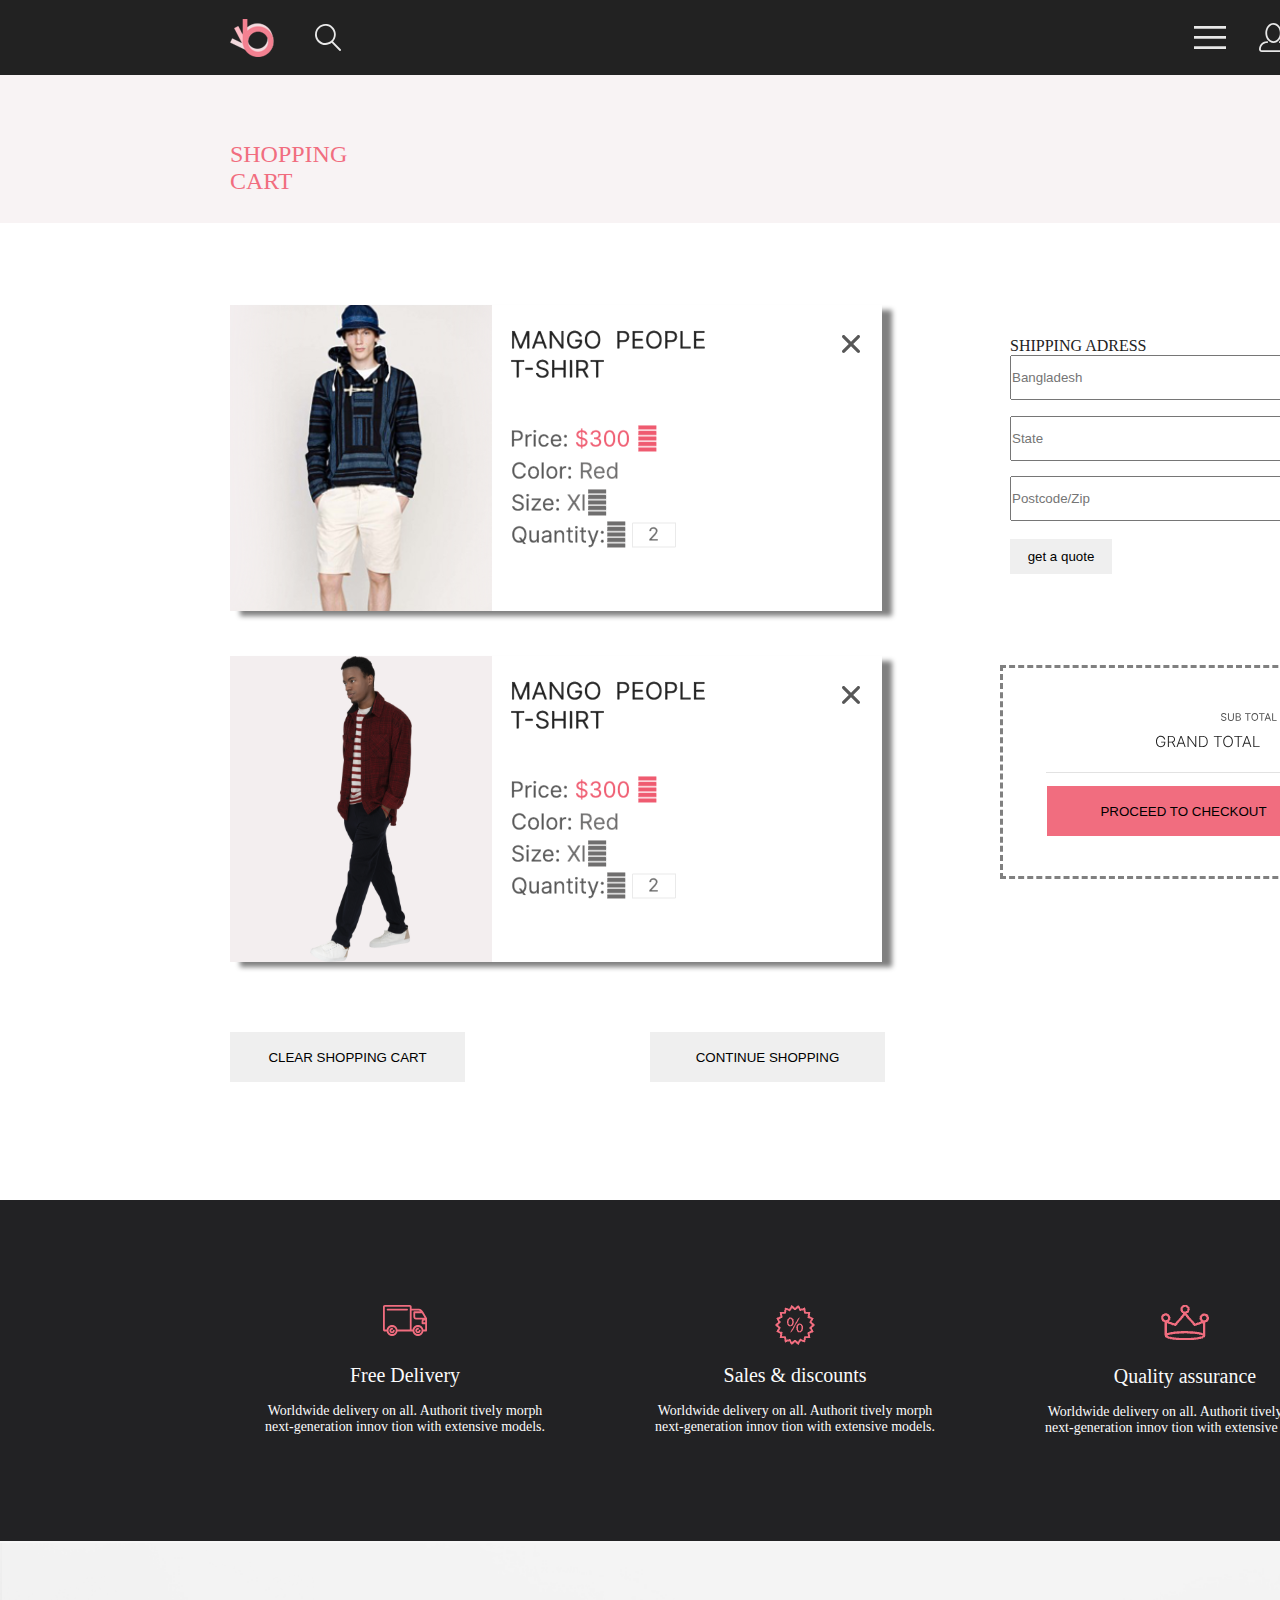
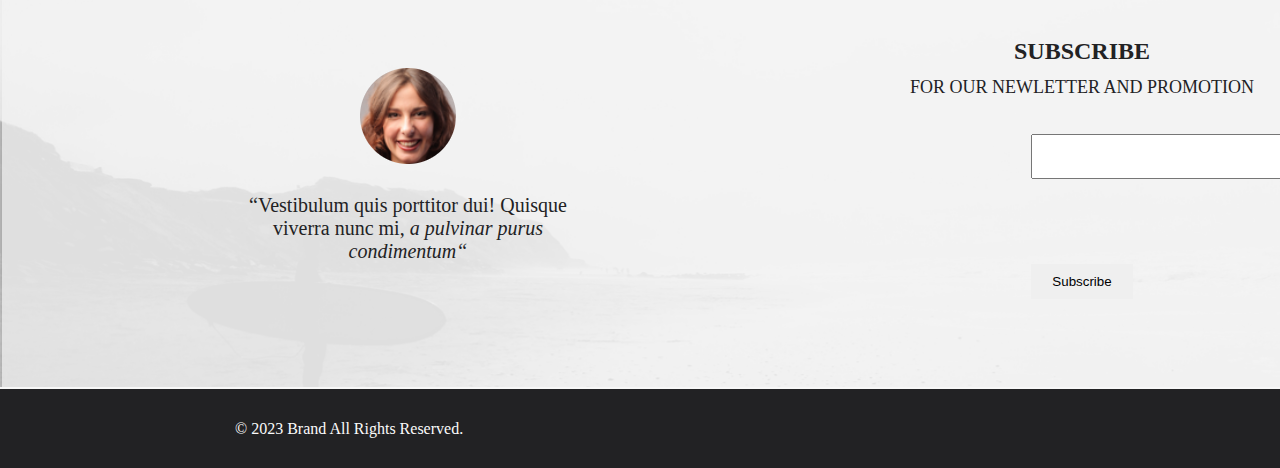
==== cart/cart.html @ 2bf2552e "Добавил папку cart" ====
<!DOCTYPE html>
<html lang="en">
<head>
    <meta charset="UTF-8">
    <meta name="viewport" content="width=device-width, initial-scale=1.0">
    <link rel="stylesheet" href="/style.css">
    <link rel="stylesheet" href="cartStyle.css">
    <title>Cart</title>
</head>
<body>
    <div class="center">
        <header class="header">
            <div class="header__left">
                <img src="/img/Group 2.png" alt="header__logo" class="header__logo" />
                <img src="/img/Forma 1 (2).svg" alt="header__search" class="header__search" />
            </div>
            <div class="header__right">
                <img src="/img/Forma 1.svg" alt="header__menu" class="header__menu" />
                <img src="/img/Forma 1 (1).svg" alt="" class="header__profile" />
                <img src="/img/Forma 1 (4).svg" alt="" class="header__basket" />
            </div>
        </header>
        <div>
            <div class="breadcrumb">
                <div class="breadcrumb__left">
                    <h4 class="breadcrumb__title">SHOPPING</h4>
                    <h4 class="breadcrumb__title">CART</h4>
                </div>
                
            </div>
        </div>
</div>
    <!-- <div class="cart__block"> -->
        <div class="cart__block__top">
            <div class="cart__block__top__left"> <img src="/img/t-short.svg" alt=""></div>
            <div class="cart__block__top__info">
                <!-- <img src="/img/MANGO PEOPLE T-SHIRT.svg" alt="">
                <img src="/img/Price_ $300.svg" alt="">
                <img src="/img/Size_ Xl.svg" alt="">
                <img src="/img/Color_ Red.svg" alt="">
                <img src="/img/Quantity_.svg" alt=""> -->
                <img src="/img/Group 36.png" alt="">
                <img class="cart__block__top__close" src="/img/Vector.svg" alt="">
            </div>

        </div>
            <div class="cart__block__bot">
                <div class="cart__block__bot__left"><img src="/img/blackman.svg" alt="">
                </div>
                <div class="cart__block__bot__info">
                    <!-- <img src="/img/MANGO PEOPLE T-SHIRT.svg" alt="">
                    <img src="/img/Price_ $300.svg" alt="">
                    <img src="/img/Size_ Xl.svg" alt="">
                    <img src="/img/Color_ Red.svg" alt="">
                    <img src="/img/Quantity_.svg" alt=""> -->
                    <img src="/img/Group 36.png" alt="">
                    <img class="cart__block__bot__close" src="/img/Vector.svg" alt="">
                </div>
            </div>
    <!-- </div> -->
<img src="" alt="">
    <form class="form">
        <h6>SHIPPING ADRESS</h6>
        <label class="form__label" for="country" ><input class="country" placeholder="Bangladesh" ></label>
        <br>
        <label class="form__label"for="State"><input class="State" placeholder="State" ></label>
        <br>
        <label for="Postcode"><input class="Postcode" placeholder="Postcode/Zip" ></label>
        <br>
        
        <label for="button"></label>
        <button id="button" type="button">get a quote</button>
    </form>
          
      
      <div class="total">
        <img class="total__sub" src="/img/SUB TOTAL $900.svg" alt="">
        <img class="total__shape" src="/img/Shape 8.svg" alt="">
        <img class="total__grand" src="/img/GRAND TOTAL $900.svg" alt="">
        <label for="button"></label>
        <button id="button" type="button">PROCEED TO CHECKOUT</button>
      </div>
      <label class="clear" for="button"> <button id="button" type="button">CLEAR SHOPPING CART</button></label>
       

        <label class="continue" for="button"><button id="button" type="button">CONTINUE SHOPPING</button>
        </label>
        
    <footer class="footer">
        <div class="footer__top">
            <div class="footer__top__left">
                <img class="footer__top__img__1" src="/img/Forma 1 (3).svg" alt="" />
                <h3 class="footer__top__text__big">Free Delivery</h3>
                <p class="footer__top__text">
                    Worldwide delivery on all. Authorit tively morph next-generation
                    innov tion with extensive models.
                </p>
            </div>
            <div class="footer__top__mid">
                <img class="footer__top__img__2" src="/img/Forma 1 (1).png" alt="" />
                <h3 class="footer__top__text__big">Sales & discounts</h3>
                <p class="footer__top__text">
                    Worldwide delivery on all. Authorit tively morph next-generation
                    innov tion with extensive models.
                </p>
            </div>
            <div class="footer__top__right">
                <img class="footer__top__img__3" src="/img/Forma 1.png" alt="" />
                <h3 class="footer__top__text__big">Quality assurance</h3>
                <p class="footer__top__text">
                    Worldwide delivery on all. Authorit tively morph next-generation
                    innov tion with extensive models.
                </p>
            </div>
        </div>

        <div class="footer__mid">
            <img class="footer__mid__background__img" src="/img/photo subscribe.jpeg" alt="" />
            <div class="footer__mid__left">
                <img class="footer__mid__left__img" src="/img/Intersect.png" alt="" />
                <p class="footer__mid__left__text">
                    “Vestibulum quis porttitor dui! Quisque viverra nunc mi,
                    <span class="footer__mid__left__text__italic">a pulvinar purus condimentum“</span>
                </p>
            </div>
            <div class="footer__mid__right">
                <h3 class="footer__mid__right__header">SUBSCRIBE</h3>
                <p class="footer__mid__right__text">FOR OUR NEWLETTER AND PROMOTION</p>
                <form action="#">
                    <input required type="email" />
                    <button type="submit">Subscribe</button>
                </form>
            </div>
        </div>

        <div class="footer__bott">
            <div class="footer__bott__left">
                <p>© 2023  Brand  All Rights Reserved.</p>
            </div>
            <div class="footer__bott__right">
                <img src="/img/footer__bott__right__3.svg" alt="pinterest" />
                <img src="/img/2 (1).png" alt="X" />
            </div>
        </div>
    </footer>
    
    
</body>
</html>
---- style.css ----
* {
  margin: 0;
  padding: 0;
  box-sizing: border-box;
}

body {
  font-family: "Open Sans", sans-serif;
  width: 1600px;
}

summary::-webkit-details-marker {
  display: none;
}

a {
  text-decoration: none;
}

.self-center {
  max-width: 1140px;
  margin: 0 14%;
}

.center {
  margin: 0 auto;
  max-width: 1600px;
}

.header {
  display: flex;
  justify-content: space-between;
  align-items: center;
  max-width: 100%;
  width: 1590px;
  height: 75px;
  background-color: #222;
}
.header__left {
  display: flex;
  margin-left: 14.44%;
  margin-right: 53.7%;
  gap: 41px;
  align-items: center;
}
.header__right {
  display: flex;
  margin-right: 15%;
  gap: 33px;
}

.breadcrumb {
  display: flex;
  flex-direction: column;
  justify-content: center;
  height: 148px;
  background-color: #f8f3f4;
}
.breadcrumb__content {
  display: flex;
  justify-content: space-between;
  align-items: center;
}
.breadcrumb__title {
  color: #f16d7f;
  font-family: Lato;
  font-size: 24px;
  font-style: normal;
  font-weight: 400;
  line-height: normal;
  left: 230px;
  right: 1161px;
}
.breadcrumb__right {
  display: flex;
  flex-direction: row;
  gap: 8px;
  /* HOME / MEN / NEW ARRIVALS */
  position: absolute;
  width: 209px;
  height: 17px;
  left: 1161px;
  right: 230px;
  
}

/* .breadcrumb__left {
  left: 230px;
  right: 230px;
} */
.breadcrumb__home, .breadcrumb__men {
  color: #636363;
  font-family: Lato;
  font-size: 14px;
  font-style: normal;
  font-weight: 300;
  line-height: normal;
}
.breadcrumb__new_arrivals {
  color: #F16D7F;
  font-family: Lato;
  font-size: 14px;
  font-style: normal;
  font-weight: 700;
  line-height: normal;
}

.product__top {
  display: flex;
  justify-content: center;
  align-items: center;
  background-color: #F7F7F7;
  height: 777px;
  width: 1600px;
  border: solid 1px #EAEAEA;
  margin-bottom: -65px;
}
.product__top__img {
  height: 724px;
}

.product__mid {
  align-items: center;
  background-color: #FFF;
  height: 600px;
  border: solid 1px #EAEAEA;
}

.product__mid__content__center{
  align-items: center;
  background-color: #FFF;
  height: 600px;
  border: solid 1px #EAEAEA;
}
.product__mid__title {
  color: #F16D7F;
  font-family: Lato;
  font-size: 14px;
  font-style: normal;
  font-weight: 300;
  line-height: normal;
  margin-bottom: 12px;
}
.product__mid__reactangle {
  width: 63px;
  border: solid 1.6px #EF5B70;
  margin-bottom: 12px;
}
.product__mid__name {
  color: #4D4D4D;
  font-family: Lato;
  font-size: 18px;
  font-style: normal;
  font-weight: 300;
  line-height: normal;
  margin-bottom: 48px;
}
.product__mid__text {
  color: #5E5E5E;
  text-align: center;
  font-family: Lato;
  font-size: 14px;
  font-style: normal;
  font-weight: 300;
  line-height: normal;
  width: 555px;
  margin-bottom: 32px;
}
.product__mid__price {
  color: #EF5B70;
  font-family: Lato;
  font-size: 24px;
  font-style: normal;
  font-weight: 300;
  line-height: normal;
  margin-bottom: 65px;
}
.product__mid__line {
  width: 640px;
  border: solid 1px #EAEAEA;
  margin-bottom: 65px;
}
.product__mid__nav {
  display: flex;
  gap: 42px;
  margin-bottom: 48px;
}
.product__mid__button {
  height: 48px;
  width: 212px;
  border: solid 1px #FF6A6A;
  display: flex;
}
.product__mid__button__img {
  padding-top: 6px;
  padding-left: 24px;
  padding-right: 23px;
}
.product__mid__button__text {
  color: #F26376;
  font-family: Lato;
  font-size: 16px;
  font-style: normal;
  font-weight: 400;
  line-height: normal;
  padding-top: 14px;
}

.product__mid__content__center {
  position: absolute;
width: 1141px;
height: 601px;
left: 230px;
right: 230px;
}

.filter-sort {
  display: flex;
  margin-top: 39px;
  margin-bottom: 64px;
  position: relative;
}

.filter {
  padding-top: 13px;
  width: 360px;
  position: absolute;
  background-color: #fff;
}
.filter[open] {
  transition: 0.3s;
  box-shadow: 6px 4px 35px rgba(0, 0, 0, 0.21);
}
.filter[open] .filter__head {
  color: #EF5B70;
}
.filter[open] path {
  fill: #EF5B70;
}
.filter__summary {
  display: flex;
  align-items: center;
  gap: 11px;
  padding-left: 16px;
}
.filter__head {
  color: #000;
  font-family: Lato;
  font-size: 14px;
  font-style: normal;
  font-weight: 600;
  line-height: normal;
}
.filter__content {
  width: 360px;
  padding: 0px 16px 16px;
  background-color: #fff;
  padding-top: 16px;
  display: flex;
  flex-direction: column;
  gap: 19px;
}
.filter__item[open] .filter__heading {
  color: #EF5B70;
}
.filter__heading {
  display: flex;
  color: #6F6E6E;
  font-family: Lato;
  font-size: 14px;
  font-style: normal;
  font-weight: 400;
  line-height: normal;
  padding: 8px 11px 11px 11px;
  border-bottom: 1px solid #EBEBEB;
  border-left: 5px solid #EF5B70;
}
.filter__link-box {
  display: flex;
  flex-direction: column;
  gap: 11px;
  padding: 24px 16px;
}
.filter__link {
  color: #6F6E6E;
  font-family: Lato;
  font-size: 14px;
  font-style: normal;
  font-weight: 400;
  line-height: normal;
}

.sort {
  display: flex;
  position: absolute;
  left: 490px;
  top: 39px;
}
.sort__item {
  display: flex;
}

.top__content {
  display: flex;
  max-height: 764px;
  width: 1600px;
  background-color: #f1e4e6;
  margin-bottom: 65px;
}
.top__content__img {
  max-width: 100%;
}
.top__content__left {
  display: flex;
  align-items: flex-end;
}
.top__content__right {
  display: flex;
  align-items: center;
  margin-left: 60px;
  margin-right: 20.66%;
}
.top__content__reactangle {
  border: solid 6px #f16d7f;
  height: 92px;
}
.top__content__text {
  margin-left: 16px;
}
.top__content__text__big {
  color: #222;
  font-family: Lato;
  font-size: 48px;
  font-style: normal;
  font-weight: 900;
  line-height: normal;
}
.top__content__text__small {
  color: #222;
  font-family: Lato;
  font-size: 32px;
  font-style: normal;
  font-weight: 700;
  line-height: normal;
}
.top__content__text__small__color {
  color: #f16d7f;
}

.content__center {
  display: flex;
  justify-content: center;
  flex-direction: column;
  max-width: 1140px;
  margin: 0 14%;
}

.mid__content {
  display: flex;
  gap: 30px;
  justify-content: center;
  flex-wrap: wrap;
  margin-bottom: 96px;
}

.mid__content__block__small {
  display: flex;
  gap: 30px;
}

.mid__block {
  position: relative;
  max-width: 360px;
  display: flex;
  flex-direction: column;
  justify-content: center;
  align-items: center;
  text-align: center;
}
.mid__block__big {
  position: relative;
  max-width: 1140px;
  display: flex;
  flex-direction: column;
  justify-content: center;
  align-items: center;
  text-align: center;
}
.mid__block__back__img {
  max-width: 100%;
}
.mid__block__text {
  position: absolute;
  top: 0;
  left: 0;
  width: 100%;
  height: 100%;
  background-color: rgba(33, 22, 22, 0.7);
  display: flex;
  flex-direction: column;
  justify-content: center;
}
.mid__block__text__small {
  color: #fff;
  text-align: center;
  font-family: Lato;
  font-size: 16px;
  font-style: normal;
  font-weight: 400;
  line-height: normal;
}
.mid__block__text__big {
  color: #f16d7f;
  font-family: Lato;
  font-size: 24px;
  font-style: normal;
  font-weight: 700;
  line-height: normal;
}
.product__mid__content__center {
  left: 230px;
}

.bott__content {
  display: flex;
  flex-direction: row;
  align-items: center;
  justify-content: center;
  position: absolute;
  
  left: 230px;
  right: 230px;
  top: 1464px;
  bottom: 655px;
}

.bott__content__container {
  flex-direction: row;
  margin-bottom: 48px;
  display: flex;
  justify-content: center;
  flex-wrap: wrap;
  gap: 30px;
  /* products */
  position: absolute;
  width: 1140px;
  height: 1395px;
  left: 30px;
  right: 30px;
  top: 148px;
  bottom: 130px;
  /* products */
  /* position: absolute;
  width: 1140px;
  height: 581px;
  left: 230px;
  right: 230px;
  top: 1664px;
bottom: 655px; */
}

.bott__content__text {
  display: flex;
  flex-direction: column;
  align-items: center;
  margin-bottom: 48px;
  left: 610px;
}
.bott__content__text__big {
  color: #222;
  font-family: Lato;
  font-size: 30px;
  font-style: normal;
  font-weight: 400;
  line-height: normal;
}
.bott__content__text__small {
  color: #9f9f9f;
  font-family: Lato;
  font-size: 14px;
  font-style: normal;
  font-weight: 400;
  line-height: normal;
}
.bott__content__link {
  display: flex;
  align-items: center;
  text-align: center;
  margin-bottom: 60px;
  width: 212px;
  height: 48px;
  border: 1px solid;
  border-color: #ff6a6a;
  
  /* bottom: 900px; */
}
.bott__content__link__text {
  display: flex;
  align-items: center;
  justify-content: center;
  text-decoration: none;
  width: 212px;
  height: 48px;
  color: #f26376;
  font-family: Lato;
  font-size: 16px;
  font-style: normal;
  font-weight: 400;
  line-height: normal;
  background: transparent;
}

.bott__content__container__box {
  max-width: 360px;
  max-height: 581px;
  background-color: #f8f8f8;
}
.bott__content__container__box__img {
  max-width: 100%;
}
.bott__content__container__box__title {
  padding-top: 24px;
  padding-left: 16.46px;
  color: #000;
  font-family: Lato;
  font-size: 13px;
  font-style: normal;
  font-weight: 400;
  line-height: normal;
}
.bott__content__container__box__text {
  padding-top: 12.65px;
  padding-bottom: 18px;
  padding-left: 16.46px;
  padding-right: 28.8px;
  color: #5d5d5d;
  font-family: Lato;
  font-size: 14px;
  font-style: normal;
  font-weight: 300;
  line-height: normal;
}
.bott__content__container__box__price {
  padding-left: 16.46px;
  color: #f16d7f;
  font-family: Lato;
  font-size: 16px;
  font-style: normal;
  font-weight: 400;
  line-height: normal;
}

.footer {
  position: absolute;
  width: 1590px;
  height: 528px;
  top: 3200px;
}
.footer__top {
  display: flex;
  justify-content: center;
  max-width: 100%;
  height: 341px;
  background-color: #222224;
  gap: 30px;
}
.footer__top__img__1 {
  margin-top: 103px;
  padding-bottom: 28px;
}
.footer__top__img__2 {
  margin-top: 103px;
  padding-bottom: 19px;
}
.footer__top__img__3 {
  margin-top: 103px;
  padding-bottom: 25px;
}
.footer__top__text {
  color: #fbfbfb;
  font-family: Lato;
  font-size: 13.972px;
  font-style: normal;
  font-weight: 300;
  line-height: normal;
  padding-left: 30px;
  padding-right: 30px;
  margin-bottom: 104px;
}
.footer__top__text__big {
  color: #fbfbfb;
  font-family: Lato;
  font-size: 19.96px;
  font-style: normal;
  font-weight: 400;
  line-height: normal;
  padding-bottom: 16px;
}
.footer__top__left {
  max-width: 360px;
  display: flex;
  flex-direction: column;
  align-items: center;
  justify-content: center;
  text-align: center;
}
.footer__top__mid {
  max-width: 360px;
  display: flex;
  flex-direction: column;
  align-items: center;
  justify-content: center;
  text-align: center;
}
.footer__top__right {
  max-width: 360px;
  display: flex;
  flex-direction: column;
  align-items: center;
  justify-content: center;
  text-align: center;
}
.footer__mid {
  display: flex;
  align-items: center;
  justify-content: space-between;
  height: 448px;
  background: rgba(244, 244, 244, 0.7);
  position: relative;
}
.footer__mid__background__img {
  z-index: -1;
  max-width: 100%;
  overflow: clip;
  position: absolute;
  -o-object-fit: cover;
     object-fit: cover;
}
.footer__mid__left {
  max-width: 360px;
  height: 225px;
  display: flex;
  flex-direction: column;
  justify-content: center;
  align-items: center;
  text-align: center;
  margin-left: 228px;
}
.footer__mid__left__img {
  padding-bottom: 30px;
}
.footer__mid__left__text {
  color: #222224;
  text-align: center;
  font-family: Lato;
  font-size: 20px;
  font-style: normal;
  font-weight: 400;
  line-height: normal;
}
.footer__mid__left__text__italic {
  font-style: italic;
}
.footer__mid__right {
  max-width: 557px;
  display: flex;
  flex-direction: column;
  align-items: center;
  text-align: center;
  margin-right: 230px;
}
.footer__mid__right__header {
  color: #222224;
  font-family: Lato;
  font-size: 24px;
  font-style: normal;
  font-weight: 700;
  line-height: 167.2%;
  /* 40.128px */
}
.footer__mid__right__text {
  color: #222224;
  font-family: Lato;
  font-size: 18px;
  font-style: normal;
  font-weight: 400;
  line-height: 167.2%;
  padding-left: 106px;
  padding-right: 106px;
  padding-bottom: 32px;
}
.footer__bott {
  display: flex;
  align-items: center;
  justify-content: space-between;
  height: 79px;
  background-color: #222224;
}
.footer__bott__left {
  display: flex;
  color: #fbfbfb;
  font-family: Lato;
  font-size: 16px;
  font-style: normal;
  font-weight: 400;
  line-height: normal;
  margin-left: 235px;
}
.footer__bott__right {
  display: flex;
  margin-right: 230px;
  gap: 7px;
}

@media screen and (min-width: 768px) and (max-width: 1024px) {
  .header__left {
    margin-left: 4.2%;
    margin-right: 55.2%;
  }
  .header__search {
    width: 26px;
    height: 26px;
  }
  .header__right {
    gap: 25px;
    margin-right: 5.4%;
  }
  .header__profile {
    margin-right: 17px;
  }
  .top__content__right {
    margin-left: 39px;
    margin-right: 4.4%;
  }
  .top__content__text__big {
    font-size: 44px;
  }
  .top__content__text__small {
    font-size: 24px;
  }
  .content__center {
    margin: 0 2%;
  }
  .mid__content {
    gap: 20px;
    margin-bottom: 101px;
  }
  .mid__content__block__small {
    gap: 20px;
  }
  .bott__content__container {
    gap: 16px;
    margin-bottom: 32px;
  }
  .footer__top {
    height: 610px;
    flex-wrap: wrap;
    flex-direction: column;
    align-content: center;
    gap: 48px;
    justify-content: flex-start;
  }
  .footer__top__img__1 {
    margin-top: 48px;
    padding-bottom: 28px;
  }
  .footer__top__img__2 {
    margin-top: 0px;
    padding-bottom: 19px;
  }
  .footer__top__img__3 {
    margin-top: 0px;
    padding-bottom: 25px;
  }
  .footer__top__text {
    margin: 0px;
  }
  .footer__mid {
    height: 610px;
    flex-direction: column;
    flex-wrap: wrap;
    justify-content: center;
    gap: 48px;
  }
  .footer__mid__left {
    margin: 0px;
  }
  .footer__mid__right {
    margin: 0px;
  }
  .footer__mid__right__header {
    line-height: 162%;
  }
  .footer__mid__right__text {
    line-height: 162%;
  }
  .footer__bott__left {
    margin-left: 32px;
  }
  .footer__bott__right {
    margin-right: 32px;
  }
}
@media screen and (max-width: 767px) {
  .header__left {
    margin-left: 5%;
    margin-right: 0px;
  }
  .header__right {
    margin-right: 4.3%;
  }
  .header__profile,
  .header__basket {
    display: none;
  }
  .top__content {
    min-height: 363px;
  }
  .top__content__left {
    display: none;
  }
  .top__content__right {
    margin: 0 auto;
  }
  .top__content__text__big {
    font-size: 38px;
  }
  .top__content__text__small {
    font-size: 20px;
  }
  .top__content__reactangle {
    height: 61px;
  }
  .content__center {
    margin: 0 4.3%;
  }
  .mid__content__block__small {
    flex-wrap: wrap;
    justify-content: center;
  }
  .mid__block__big {
    min-height: 111px;
    max-width: 360px;
  }
  .mid__block__back__img {
    -o-object-fit: cover;
       object-fit: cover;
    min-height: 100%;
  }
  .bott__content__text {
    text-align: center;
  }
}/*# sourceMappingURL=style.css.map */
---- cart/cartStyle.css ----
.breadcrumb {
  /* Rectangle 23 */
  position: absolute;
  width: 1600px;
  height: 148px;
  left: 0%;
  right: 0%;
  top: 75px;
  background: rgb(248, 243, 244);
}
.breadcrumb__left {
  /* NEW ARRIVALS */
  position: absolute;
  width: 194px;
  height: 29px;
  left: 14.37%;
  right: 73.5%;
  top: 44.59%;
  color: rgb(241, 109, 127);
  font-family: Lato;
  font-size: 24px;
  font-weight: 400;
  line-height: 29px;
  letter-spacing: 0%;
  text-align: left;
}

.cart__block__top {
  width: 652px;
  height: 306px;
  margin-top: 230px;
  margin-left: 230px;
  box-shadow: 10px 5px 5px gray;
}
.cart__block__top__left {
  /* Rectangle 15 copy */
  position: absolute;
  width: 262px;
  height: 306px;
  margin-left: 0px;
  margin-top: 0px;
}
.cart__block__top__info {
  /* Rectangle 31 */
  position: absolute;
  flex-direction: column;
  width: 390px;
  height: 306px;
  margin-left: 280px;
  margin-top: 20px;
}
.cart__block__top__close {
  position: absolute;
  width: 18px;
  height: 18px;
  top: 10px;
  right: 40px;
}

.cart__block__bot {
  width: 652px;
  height: 306px;
  margin-top: 45px;
  margin-left: 230px;
  box-shadow: 10px 5px 5px gray;
}
.cart__block__bot__left {
  /* Rectangle 15 copy */
  position: absolute;
  width: 262px;
  height: 306px;
  margin-left: 0px;
  margin-top: 0px;
}
.cart__block__bot__info {
  /* Rectangle 31 */
  position: absolute;
  width: 390px;
  height: 306px;
  margin-left: 280px;
  margin-top: 20px;
}
.cart__block__bot__close {
  position: absolute;
  width: 18px;
  height: 18px;
  top: 10px;
  right: 40px;
}

.form {
  /* Shipping Address */
  position: absolute;
  width: 360px;
  height: 272px;
  left: 1010px;
  top: 336px;
}

h6 {
  color: rgb(34, 34, 34);
  font-family: Lato;
  font-size: 16px;
  font-weight: 300;
  line-height: 19px;
  letter-spacing: 0%;
  text-align: left;
}

input {
  position: absolute;
  gap: 30px;
  width: 360px;
  height: 45px;
}

.State {
  top: 80px;
}

.Postcode {
  top: 140px;
}

button {
  width: 102px;
  height: 35px;
  border: 1px gray;
  margin-top: 130px;
}

.total {
  position: absolute;
  width: 360px;
  height: 214px;
  top: 665px;
  left: 1000px;
  border: 3px dashed gray;
}
.total__sub {
  position: absolute;
  width: 108px;
  height: 20px;
  top: 39px;
  left: 218px;
}
.total__grand {
  position: absolute;
  width: 170px;
  height: 19px;
  top: 64px;
  left: 153px;
}
.total__shape {
  position: absolute;
  width: 275px;
  height: 1px;
  top: 104px;
  left: 43px;
}
.total button {
  position: absolute;
  width: 273px;
  height: 50px;
  top: -12px;
  left: 44px;
  background: rgb(241, 109, 127);
}

.clear {
  position: absolute;
  width: 235px;
  height: 50px;
  margin-top: -60px;
  margin-left: 230px;
}
.clear button {
  width: 235px;
  height: 50px;
}

.continue {
  position: absolute;
  width: 225px;
  height: 50px;
  margin-top: -60px;
  margin-left: 650px;
}
.continue button {
  width: 235px;
  height: 50px;
}

.footer {
  position: absolute;
  width: 1590px;
  height: 528px;
  top: 1200px;
}
.footer__top {
  display: flex;
  justify-content: center;
  max-width: 100%;
  height: 341px;
  background-color: #222224;
  gap: 30px;
}
.footer__top__img__1 {
  margin-top: 103px;
  padding-bottom: 28px;
}
.footer__top__img__2 {
  margin-top: 103px;
  padding-bottom: 19px;
}
.footer__top__img__3 {
  margin-top: 103px;
  padding-bottom: 25px;
}
.footer__top__text {
  color: #fbfbfb;
  font-family: Lato;
  font-size: 13.972px;
  font-style: normal;
  font-weight: 300;
  line-height: normal;
  padding-left: 30px;
  padding-right: 30px;
  margin-bottom: 104px;
}
.footer__top__text__big {
  color: #fbfbfb;
  font-family: Lato;
  font-size: 19.96px;
  font-style: normal;
  font-weight: 400;
  line-height: normal;
  padding-bottom: 16px;
}
.footer__top__left {
  max-width: 360px;
  display: flex;
  flex-direction: column;
  align-items: center;
  justify-content: center;
  text-align: center;
}
.footer__top__mid {
  max-width: 360px;
  display: flex;
  flex-direction: column;
  align-items: center;
  justify-content: center;
  text-align: center;
}
.footer__top__right {
  max-width: 360px;
  display: flex;
  flex-direction: column;
  align-items: center;
  justify-content: center;
  text-align: center;
}
.footer__mid {
  display: flex;
  align-items: center;
  justify-content: space-between;
  height: 448px;
  background: rgba(244, 244, 244, 0.7);
  position: relative;
}
.footer__mid__background__img {
  z-index: -1;
  max-width: 100%;
  overflow: clip;
  position: absolute;
  -o-object-fit: cover;
  object-fit: cover;
}
.footer__mid__left {
  max-width: 360px;
  height: 225px;
  display: flex;
  flex-direction: column;
  justify-content: center;
  align-items: center;
  text-align: center;
  margin-left: 228px;
}
.footer__mid__left__img {
  padding-bottom: 30px;
}
.footer__mid__left__text {
  color: #222224;
  text-align: center;
  font-family: Lato;
  font-size: 20px;
  font-style: normal;
  font-weight: 400;
  line-height: normal;
}
.footer__mid__left__text__italic {
  font-style: italic;
}
.footer__mid__right {
  max-width: 557px;
  display: flex;
  flex-direction: column;
  align-items: center;
  text-align: center;
  margin-right: 230px;
}
.footer__mid__right__header {
  color: #222224;
  font-family: Lato;
  font-size: 24px;
  font-style: normal;
  font-weight: 700;
  line-height: 167.2%;
  /* 40.128px */
}
.footer__mid__right__text {
  color: #222224;
  font-family: Lato;
  font-size: 18px;
  font-style: normal;
  font-weight: 400;
  line-height: 167.2%;
  padding-left: 106px;
  padding-right: 106px;
  padding-bottom: 32px;
}
.footer__bott {
  display: flex;
  align-items: center;
  justify-content: space-between;
  height: 79px;
  background-color: #222224;
}
.footer__bott__left {
  display: flex;
  color: #fbfbfb;
  font-family: Lato;
  font-size: 16px;
  font-style: normal;
  font-weight: 400;
  line-height: normal;
  margin-left: 235px;
}
.footer__bott__right {
  display: flex;
  margin-right: 230px;
  gap: 7px;
}/*# sourceMappingURL=cartStyle.css.map */
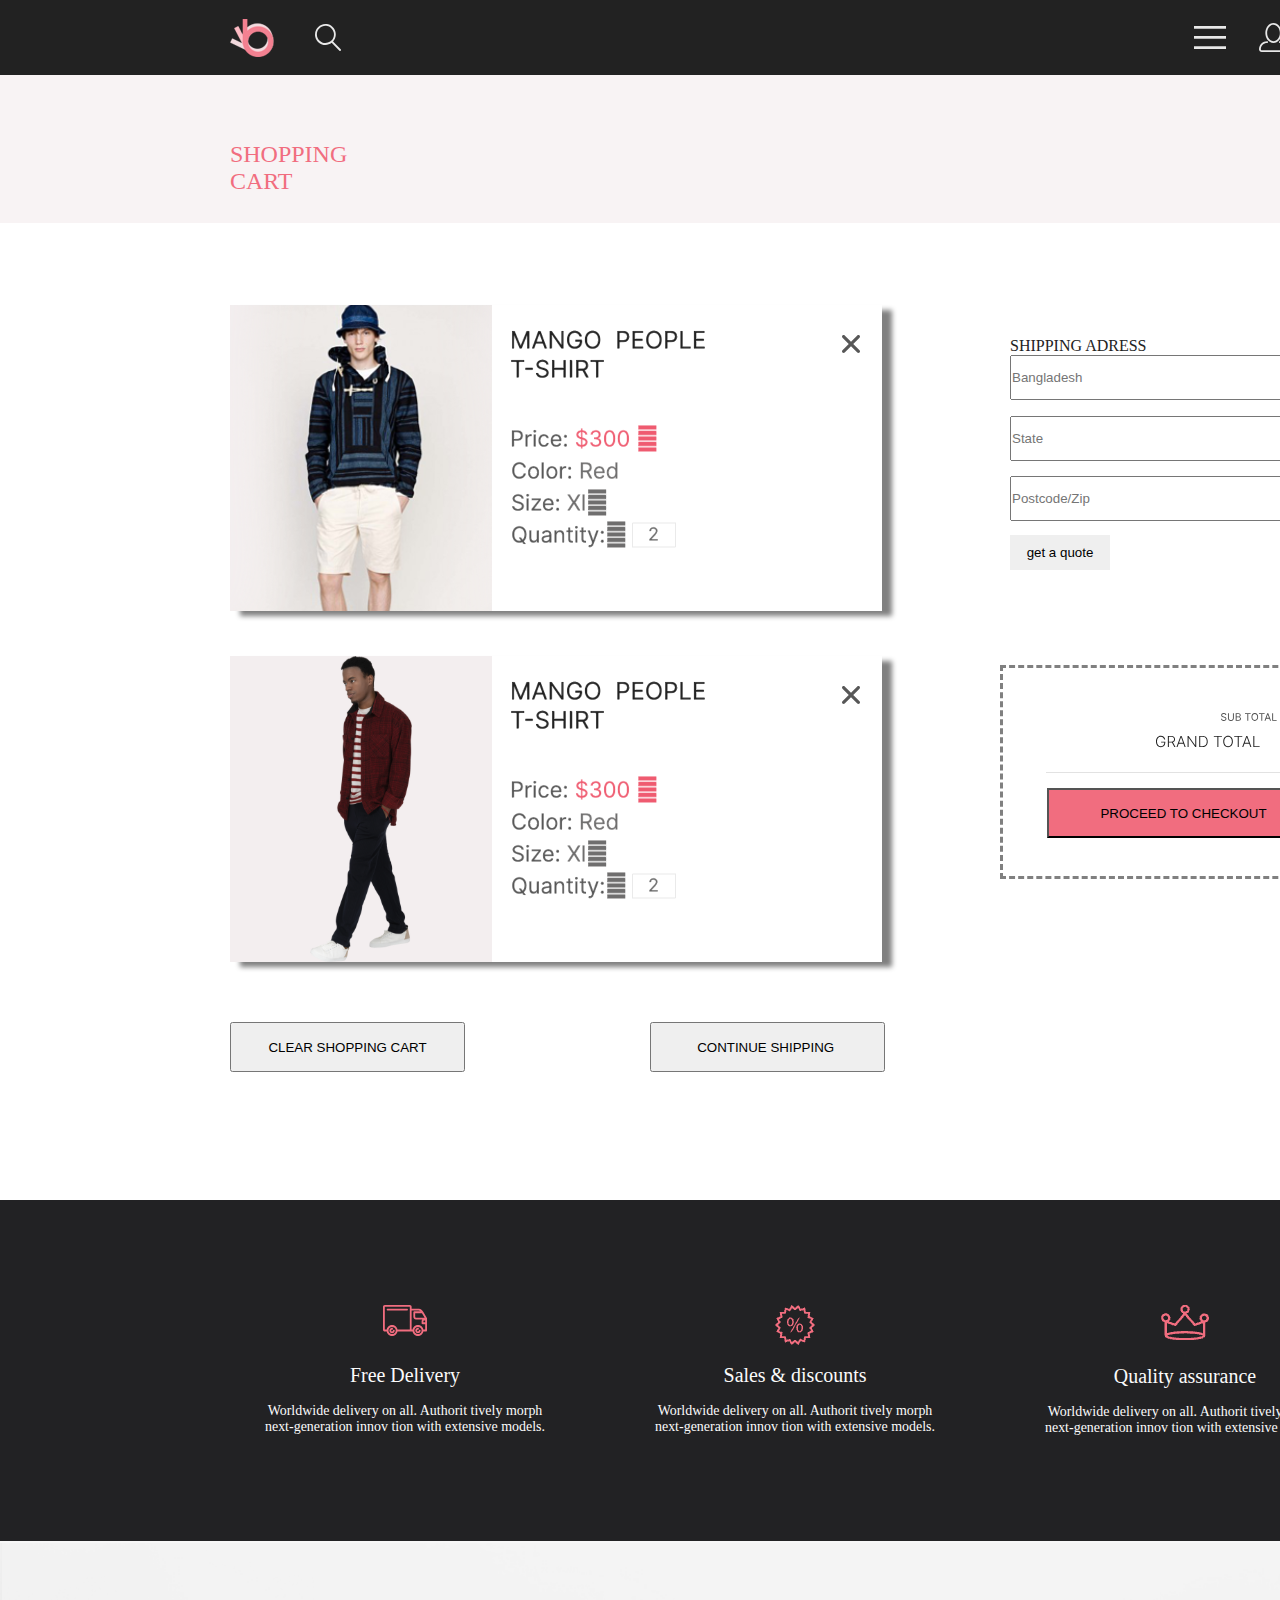
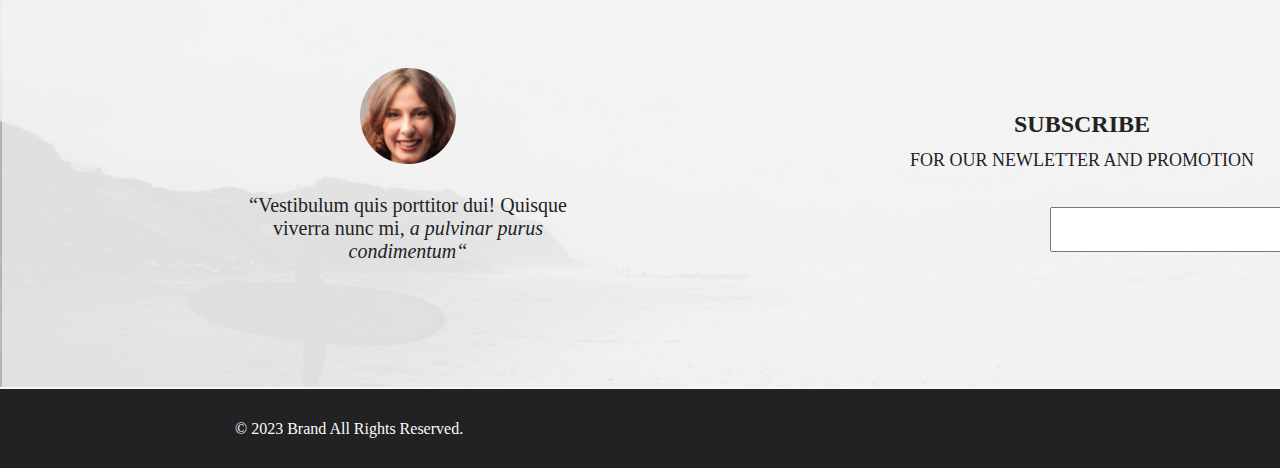
==== commit 7eda2654: "Изменил папку cart" ====
--- a/cart/cart.html
+++ b/cart/cart.html
@@ -62,14 +62,14 @@
     <form class="form">
         <h6>SHIPPING ADRESS</h6>
         <label class="form__label" for="country" ><input class="country" placeholder="Bangladesh" ></label>
-        <br>
-        <label class="form__label"for="State"><input class="State" placeholder="State" ></label>
-        <br>
-        <label for="Postcode"><input class="Postcode" placeholder="Postcode/Zip" ></label>
-        <br>
         
-        <label for="button"></label>
-        <button id="button" type="button">get a quote</button>
+        <label class="form__label" for="State"><input class="State" placeholder="State" ></label>
+        
+        <label class="form__label" for="Postcode"><input class="Postcode" placeholder="Postcode/Zip" ></label>
+        
+        
+        <!-- <label for="button"></label> -->
+        <input class="get" type="button" value="get a quote"/>
     </form>
           
       
@@ -78,13 +78,15 @@
         <img class="total__shape" src="/img/Shape 8.svg" alt="">
         <img class="total__grand" src="/img/GRAND TOTAL $900.svg" alt="">
         <label for="button"></label>
-        <button id="button" type="button">PROCEED TO CHECKOUT</button>
+        <input class="total__button" type="button" value="PROCEED TO CHECKOUT"/>
       </div>
-      <label class="clear" for="button"> <button id="button" type="button">CLEAR SHOPPING CART</button></label>
-       
+      
+      <label class="clear" for="button"> 
+      <input class="button" type="button" value="CLEAR SHOPPING CART"/></label>
 
-        <label class="continue" for="button"><button id="button" type="button">CONTINUE SHOPPING</button>
-        </label>
+      <label class="continue" for="button"><input class="button" type="button" value="CONTINUE SHIPPING "/>
+
+</label>
         
     <footer class="footer">
         <div class="footer__top">
--- a/cart/cartStyle.css
+++ b/cart/cartStyle.css
@@ -1,3 +1,8 @@
+* {
+  margin: 0;
+  padding: 0;
+}
+
 .breadcrumb {
   /* Rectangle 23 */
   position: absolute;
@@ -122,11 +127,11 @@
   top: 140px;
 }
 
-button {
-  width: 102px;
+.get {
+  width: 100px;
   height: 35px;
   border: 1px gray;
-  margin-top: 130px;
+  margin-top: 180px;
 }
 
 .total {
@@ -158,23 +163,26 @@
   top: 104px;
   left: 43px;
 }
-.total button {
+.total__button {
   position: absolute;
   width: 273px;
   height: 50px;
-  top: -12px;
+  top: 120px;
   left: 44px;
   background: rgb(241, 109, 127);
+  background-size: cover;
+  
 }
 
 .clear {
   position: absolute;
   width: 235px;
   height: 50px;
-  margin-top: -60px;
+  margin-top: 60px;
   margin-left: 230px;
 }
-.clear button {
+
+.button {
   width: 235px;
   height: 50px;
 }
@@ -183,10 +191,10 @@
   position: absolute;
   width: 225px;
   height: 50px;
-  margin-top: -60px;
+  margin-top: 60px;
   margin-left: 650px;
 }
-.continue button {
+.continue__button {
   width: 235px;
   height: 50px;
 }
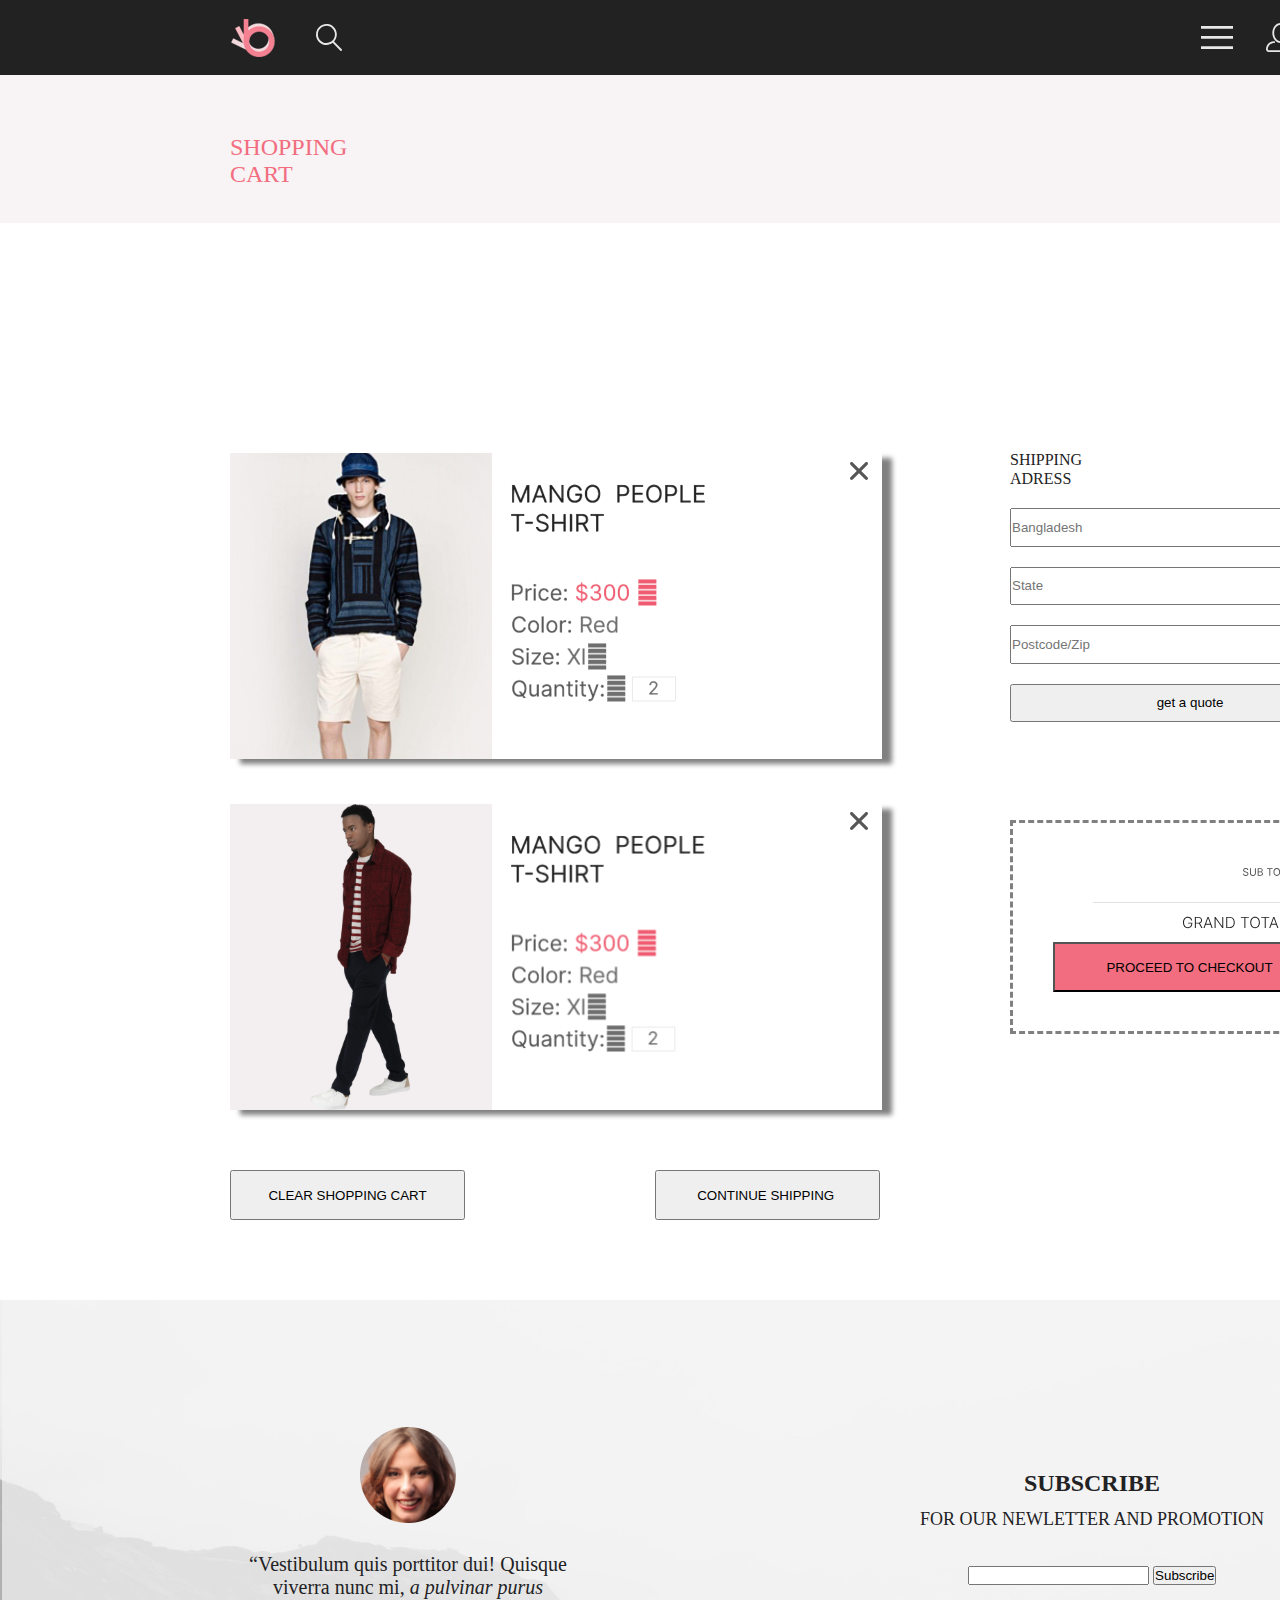
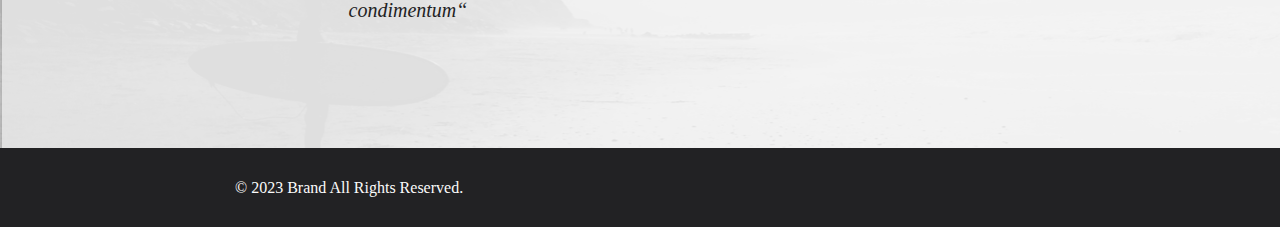
==== commit e30ac3de: "Внес изменения" ====
--- a/cart/cart.html
+++ b/cart/cart.html
@@ -20,7 +20,7 @@
                 <img src="/img/Forma 1 (4).svg" alt="" class="header__basket" />
             </div>
         </header>
-        <div>
+        
             <div class="breadcrumb">
                 <div class="breadcrumb__left">
                     <h4 class="breadcrumb__title">SHOPPING</h4>
@@ -28,9 +28,9 @@
                 </div>
                 
             </div>
-        </div>
-</div>
-    <!-- <div class="cart__block"> -->
+        
+
+    <div class="cart__block">
         <div class="cart__block__top">
             <div class="cart__block__top__left"> <img src="/img/t-short.svg" alt=""></div>
             <div class="cart__block__top__info">
@@ -54,98 +54,102 @@
                     <img src="/img/Color_ Red.svg" alt="">
                     <img src="/img/Quantity_.svg" alt=""> -->
                     <img src="/img/Group 36.png" alt="">
+                </div>
                     <img class="cart__block__bot__close" src="/img/Vector.svg" alt="">
+                
+            </div>
+            <div class="twobutt">
+                <input class="clear" type="button" value="CLEAR SHOPPING CART"/>
+        
+              <input class="continue" type="button" value="CONTINUE SHIPPING "/>
+              </div>
+    
+<!-- <img src="" alt=""> -->
+        <form class="form">
+            <h6>SHIPPING <br>ADRESS</h6>
+            <input class="country" placeholder="Bangladesh" >
+            
+            <input class="State" placeholder="State" >
+            
+            <input class="Postcode" placeholder="Postcode/Zip" >
+            
+            
+            
+            <input class="get" type="button" value="get a quote"/>
+        </form>
+          
+      
+        <div class="total">
+            <img class="total__sub" src="/img/SUB TOTAL $900.svg" alt="">
+            <img class="total__shape" src="/img/Shape 8.svg" alt="">
+            <img class="total__grand" src="/img/GRAND TOTAL $900.svg" alt="">
+            <!-- <label for="button"></label> -->
+            <input class="total__button" type="button" value="PROCEED TO CHECKOUT"/>
+        </div>
+      
+       
+      
+
+    </div>
+        
+        <footer class="footer">
+            <!-- <div class="footer__top">
+                <div class="footer__top__left">
+                    <img class="footer__top__img__1" src="/img/Forma 1 (3).svg" alt="" />
+                    <h3 class="footer__top__text__big">Free Delivery</h3>
+                    <p class="footer__top__text">
+                        Worldwide delivery on all. Authorit tively morph next-generation
+                        innov tion with extensive models.
+                    </p>
+                </div>
+                <div class="footer__top__mid">
+                    <img class="footer__top__img__2" src="/img/Forma 1 (1).png" alt="" />
+                    <h3 class="footer__top__text__big">Sales & discounts</h3>
+                    <p class="footer__top__text">
+                        Worldwide delivery on all. Authorit tively morph next-generation
+                        innov tion with extensive models.
+                    </p>
+                </div>
+                <div class="footer__top__right">
+                    <img class="footer__top__img__3" src="/img/Forma 1.png" alt="" />
+                    <h3 class="footer__top__text__big">Quality assurance</h3>
+                    <p class="footer__top__text">
+                        Worldwide delivery on all. Authorit tively morph next-generation
+                        innov tion with extensive models.
+                    </p>
+                </div>
+            </div> -->
+
+            <div class="footer__mid">
+                <img class="footer__mid__background__img" src="/img/photo subscribe.jpeg" alt="" />
+                <div class="footer__mid__left">
+                    <img class="footer__mid__left__img" src="/img/Intersect.png" alt="" />
+                    <p class="footer__mid__left__text">
+                        “Vestibulum quis porttitor dui! Quisque viverra nunc mi,
+                        <span class="footer__mid__left__text__italic">a pulvinar purus condimentum“</span>
+                    </p>
+                </div>
+                <div class="footer__mid__right">
+                    <h3 class="footer__mid__right__header">SUBSCRIBE</h3>
+                    <p class="footer__mid__right__text">FOR OUR NEWLETTER AND PROMOTION</p>
+                    <form action="#">
+                        <input required type="email" />
+                        <button type="submit">Subscribe</button>
+                    </form>
                 </div>
             </div>
-    <!-- </div> -->
-<img src="" alt="">
-    <form class="form">
-        <h6>SHIPPING ADRESS</h6>
-        <label class="form__label" for="country" ><input class="country" placeholder="Bangladesh" ></label>
-        
-        <label class="form__label" for="State"><input class="State" placeholder="State" ></label>
-        
-        <label class="form__label" for="Postcode"><input class="Postcode" placeholder="Postcode/Zip" ></label>
-        
-        
-        <!-- <label for="button"></label> -->
-        <input class="get" type="button" value="get a quote"/>
-    </form>
-          
-      
-      <div class="total">
-        <img class="total__sub" src="/img/SUB TOTAL $900.svg" alt="">
-        <img class="total__shape" src="/img/Shape 8.svg" alt="">
-        <img class="total__grand" src="/img/GRAND TOTAL $900.svg" alt="">
-        <label for="button"></label>
-        <input class="total__button" type="button" value="PROCEED TO CHECKOUT"/>
-      </div>
-      
-      <label class="clear" for="button"> 
-      <input class="button" type="button" value="CLEAR SHOPPING CART"/></label>
 
-      <label class="continue" for="button"><input class="button" type="button" value="CONTINUE SHIPPING "/>
-
-</label>
-        
-    <footer class="footer">
-        <div class="footer__top">
-            <div class="footer__top__left">
-                <img class="footer__top__img__1" src="/img/Forma 1 (3).svg" alt="" />
-                <h3 class="footer__top__text__big">Free Delivery</h3>
-                <p class="footer__top__text">
-                    Worldwide delivery on all. Authorit tively morph next-generation
-                    innov tion with extensive models.
-                </p>
+            <div class="footer__bott">
+                <div class="footer__bott__left">
+                    <p>© 2023  Brand  All Rights Reserved.</p>
+                </div>
+                <div class="footer__bott__right">
+                    <img src="/img/footer__bott__right__3.svg" alt="pinterest" />
+                    <img src="/img/2 (1).png" alt="X" />
+                </div>
             </div>
-            <div class="footer__top__mid">
-                <img class="footer__top__img__2" src="/img/Forma 1 (1).png" alt="" />
-                <h3 class="footer__top__text__big">Sales & discounts</h3>
-                <p class="footer__top__text">
-                    Worldwide delivery on all. Authorit tively morph next-generation
-                    innov tion with extensive models.
-                </p>
-            </div>
-            <div class="footer__top__right">
-                <img class="footer__top__img__3" src="/img/Forma 1.png" alt="" />
-                <h3 class="footer__top__text__big">Quality assurance</h3>
-                <p class="footer__top__text">
-                    Worldwide delivery on all. Authorit tively morph next-generation
-                    innov tion with extensive models.
-                </p>
-            </div>
-        </div>
-
-        <div class="footer__mid">
-            <img class="footer__mid__background__img" src="/img/photo subscribe.jpeg" alt="" />
-            <div class="footer__mid__left">
-                <img class="footer__mid__left__img" src="/img/Intersect.png" alt="" />
-                <p class="footer__mid__left__text">
-                    “Vestibulum quis porttitor dui! Quisque viverra nunc mi,
-                    <span class="footer__mid__left__text__italic">a pulvinar purus condimentum“</span>
-                </p>
-            </div>
-            <div class="footer__mid__right">
-                <h3 class="footer__mid__right__header">SUBSCRIBE</h3>
-                <p class="footer__mid__right__text">FOR OUR NEWLETTER AND PROMOTION</p>
-                <form action="#">
-                    <input required type="email" />
-                    <button type="submit">Subscribe</button>
-                </form>
-            </div>
-        </div>
-
-        <div class="footer__bott">
-            <div class="footer__bott__left">
-                <p>© 2023  Brand  All Rights Reserved.</p>
-            </div>
-            <div class="footer__bott__right">
-                <img src="/img/footer__bott__right__3.svg" alt="pinterest" />
-                <img src="/img/2 (1).png" alt="X" />
-            </div>
-        </div>
-    </footer>
+        </footer>
     
-    
+    </div> 
 </body>
 </html>--- a/style.css
+++ b/style.css
@@ -18,7 +18,7 @@
 }
 
 .self-center {
-  max-width: 1140px;
+  /* max-width: 1140px; */
   margin: 0 14%;
 }
 
@@ -32,7 +32,7 @@
   justify-content: space-between;
   align-items: center;
   max-width: 100%;
-  width: 1590px;
+  width: 1600px;
   height: 75px;
   background-color: #222;
 }
@@ -104,7 +104,9 @@
   font-weight: 700;
   line-height: normal;
 }
-
+.content__center{
+
+}
 .product__top {
   display: flex;
   justify-content: center;
@@ -422,43 +424,54 @@
 }
 
 .bott__content {
-  display: flex;
+  /* display: flex;
   flex-direction: row;
   align-items: center;
   justify-content: center;
   position: absolute;
-  
   left: 230px;
   right: 230px;
   top: 1464px;
-  bottom: 655px;
+  bottom: 655px; */
+  display: block;
+  width: 1140px;
+  height: 1749px;
+  /* left: 230px;
+  right: 230px;
+  top: 355px;
+  bottom: 1111px;
+  gap: 30px; */
 }
 
 .bott__content__container {
-  flex-direction: row;
+  /* flex-direction: row;
   margin-bottom: 48px;
   display: flex;
   justify-content: center;
   flex-wrap: wrap;
   gap: 30px;
-  /* products */
+
   position: absolute;
   width: 1140px;
   height: 1395px;
   left: 30px;
   right: 30px;
   top: 148px;
-  bottom: 130px;
-  /* products */
-  /* position: absolute;
+  bottom: 130px; */
+  display: flex;
+  flex-direction: row;
+  margin-bottom: 48px;
+  /* justify-content: center; */
+  flex-wrap: wrap;
+  align-self: center;
+  gap: 30px;
   width: 1140px;
-  height: 581px;
-  left: 230px;
+  height: 1749px;
+  left: 30px;
   right: 230px;
-  top: 1664px;
-bottom: 655px; */
-}
-
+  top: 30px;
+  margin: 30px;
+}
 .bott__content__text {
   display: flex;
   flex-direction: column;
@@ -552,14 +565,15 @@
 
 .footer {
   position: absolute;
-  width: 1590px;
+  width: 1640px;
   height: 528px;
   top: 3200px;
 }
 .footer__top {
   display: flex;
   justify-content: center;
-  max-width: 100%;
+  /* max-width: 100%; */
+  width: 1600px;
   height: 341px;
   background-color: #222224;
   gap: 30px;
@@ -624,6 +638,7 @@
   display: flex;
   align-items: center;
   justify-content: space-between;
+  width: 1600px;
   height: 448px;
   background: rgba(244, 244, 244, 0.7);
   position: relative;
@@ -693,6 +708,7 @@
   display: flex;
   align-items: center;
   justify-content: space-between;
+  width: 1600px;
   height: 79px;
   background-color: #222224;
 }
@@ -749,10 +765,15 @@
     gap: 20px;
   }
   .bott__content__container {
+    display: flex;
+    width: auto;
     gap: 16px;
     margin-bottom: 32px;
+    left: ;
+    align-self: center;
   }
   .footer__top {
+    width: 1600px;
     height: 610px;
     flex-wrap: wrap;
     flex-direction: column;
--- a/cart/cartStyle.css
+++ b/cart/cartStyle.css
@@ -3,9 +3,30 @@
   padding: 0;
 }
 
+.header {
+  display: flex;
+  justify-content: space-between;
+  align-items: center;
+  width: 1600px;
+  height: 75px;
+  background-color: #222;
+}
+.header__left {
+  display: flex;
+  margin-left: 14.44%;
+  margin-right: 53.7%;
+  gap: 41px;
+  align-items: center;
+}
+.header__right {
+  display: flex;
+  margin-right: 15%;
+  gap: 33px;
+}
+
 .breadcrumb {
   /* Rectangle 23 */
-  position: absolute;
+  display: block;
   width: 1600px;
   height: 148px;
   left: 0%;
@@ -14,13 +35,10 @@
   background: rgb(248, 243, 244);
 }
 .breadcrumb__left {
-  /* NEW ARRIVALS */
-  position: absolute;
   width: 194px;
   height: 29px;
-  left: 14.37%;
-  right: 73.5%;
-  top: 44.59%;
+  padding-left: 230px;
+  padding-top: 59px;
   color: rgb(241, 109, 127);
   font-family: Lato;
   font-size: 24px;
@@ -30,79 +48,85 @@
   text-align: left;
 }
 
-.cart__block__top {
+.cart__block {
+  display: grid;
+  grid-template-columns: repeat(2);
+}
+.cart__block .cart__block__top {
+  display: block;
   width: 652px;
   height: 306px;
   margin-top: 230px;
   margin-left: 230px;
   box-shadow: 10px 5px 5px gray;
 }
-.cart__block__top__left {
+.cart__block .cart__block__top__left {
   /* Rectangle 15 copy */
-  position: absolute;
+  display: flex;
   width: 262px;
   height: 306px;
   margin-left: 0px;
   margin-top: 0px;
 }
-.cart__block__top__info {
+.cart__block .cart__block__top__info {
   /* Rectangle 31 */
-  position: absolute;
-  flex-direction: column;
-  width: 390px;
-  height: 306px;
+  display: flex;
+  flex-direction: column;
+  width: 262px;
+  height: 222px;
   margin-left: 280px;
-  margin-top: 20px;
-}
-.cart__block__top__close {
-  position: absolute;
+  margin-top: -280px;
+}
+.cart__block .cart__block__top__close {
+  display: flex;
   width: 18px;
   height: 18px;
-  top: 10px;
-  right: 40px;
-}
-
-.cart__block__bot {
+  margin-top: -240px;
+  margin-left: 340px;
+}
+.cart__block .cart__block__bot {
+  display: block;
   width: 652px;
   height: 306px;
   margin-top: 45px;
   margin-left: 230px;
   box-shadow: 10px 5px 5px gray;
 }
-.cart__block__bot__left {
+.cart__block .cart__block__bot__left {
   /* Rectangle 15 copy */
-  position: absolute;
+  display: flex;
   width: 262px;
   height: 306px;
   margin-left: 0px;
   margin-top: 0px;
 }
-.cart__block__bot__info {
+.cart__block .cart__block__bot__info {
   /* Rectangle 31 */
-  position: absolute;
-  width: 390px;
-  height: 306px;
+  display: flex;
+  width: 262px;
+  height: 222px;
   margin-left: 280px;
-  margin-top: 20px;
-}
-.cart__block__bot__close {
-  position: absolute;
+  margin-top: -280px;
+}
+.cart__block .cart__block__bot__close {
+  display: flex;
   width: 18px;
   height: 18px;
-  top: 10px;
-  right: 40px;
+  margin-top: -240px;
+  margin-left: 620px;
 }
 
 .form {
   /* Shipping Address */
-  position: absolute;
+  display: flex;
+  flex-direction: column;
   width: 360px;
   height: 272px;
-  left: 1010px;
-  top: 336px;
-}
-
-h6 {
+  margin-left: 1010px;
+  margin-top: -770px;
+  gap: 20px;
+}
+.form h6 {
   color: rgb(34, 34, 34);
   font-family: Lato;
   font-size: 16px;
@@ -111,104 +135,103 @@
   letter-spacing: 0%;
   text-align: left;
 }
-
-input {
-  position: absolute;
+.form input {
+  display: flex;
+  flex-direction: column;
   gap: 30px;
   width: 360px;
   height: 45px;
 }
-
-.State {
-  top: 80px;
-}
-
-.Postcode {
-  top: 140px;
-}
-
-.get {
+.form__State {
+  top: 100px;
+}
+.form__Postcode {
+  top: 160px;
+}
+.form__get {
   width: 100px;
   height: 35px;
   border: 1px gray;
   margin-top: 180px;
+  border: 0.5px solid black;
 }
 
 .total {
-  position: absolute;
+  display: block;
   width: 360px;
   height: 214px;
-  top: 665px;
-  left: 1000px;
+  margin-left: 1010px;
+  margin-top: -400px;
   border: 3px dashed gray;
 }
 .total__sub {
-  position: absolute;
+  display: flex;
   width: 108px;
   height: 20px;
-  top: 39px;
-  left: 218px;
+  margin-top: 39px;
+  margin-left: 230px;
 }
 .total__grand {
-  position: absolute;
+  display: flex;
   width: 170px;
   height: 19px;
-  top: 64px;
-  left: 153px;
+  margin-top: 10px;
+  margin-left: 170px;
 }
 .total__shape {
-  position: absolute;
+  display: flex;
   width: 275px;
   height: 1px;
-  top: 104px;
-  left: 43px;
+  margin-top: 20px;
+  margin-left: 80px;
 }
 .total__button {
-  position: absolute;
+  display: flex;
   width: 273px;
   height: 50px;
-  top: 120px;
-  left: 44px;
+  margin-top: 10px;
+  margin-left: 40px;
   background: rgb(241, 109, 127);
-  background-size: cover;
-  
-}
-
-.clear {
-  position: absolute;
+}
+
+.twobutt {
+  display: flex;
+  flex-direction: row;
+  padding-top: 0px;
+}
+.twobutt .clear {
+  display: flex;
   width: 235px;
   height: 50px;
   margin-top: 60px;
   margin-left: 230px;
 }
-
-.button {
+.twobutt .clear__button {
   width: 235px;
   height: 50px;
 }
-
-.continue {
-  position: absolute;
+.twobutt .continue {
+  display: flex;
   width: 225px;
   height: 50px;
   margin-top: 60px;
-  margin-left: 650px;
-}
-.continue__button {
+  margin-left: 190px;
+}
+.twobutt .continue__button {
   width: 235px;
   height: 50px;
 }
 
 .footer {
-  position: absolute;
+  display: flex;
+  flex-direction: column;
   width: 1590px;
   height: 528px;
-  top: 1200px;
+  top: 1300px;
 }
 .footer__top {
   display: flex;
   justify-content: center;
-  max-width: 100%;
   height: 341px;
   background-color: #222224;
   gap: 30px;
@@ -359,4 +382,64 @@
   display: flex;
   margin-right: 230px;
   gap: 7px;
+}
+
+@media screen and (min-width: 768px) and (max-width: 1024px) {
+  .header {
+    width: 100%;
+    left: 0%;
+    right: 0%;
+  }
+  .center {
+    display: grid;
+    grid-template-columns: repeat(1);
+  }
+  .breadcrumb {
+    width: 100%;
+    padding: 0 0;
+  }
+  .cart__block {
+    width: 100vw;
+    display: grid;
+    grid-template-columns: repeat(1);
+  }
+  .cart__block .cart__block__top {
+    width: 652px;
+    height: 306px;
+  }
+  .cart__block .form {
+    margin-top: 150px;
+    margin-left: 200px;
+  }
+  .cart__block .total {
+    margin-top: 150px;
+    margin-left: 0px;
+  }
+  .footer {
+    top: 3500px;
+  }
+  .footer__top {
+    display: grid;
+    grid-template-columns: repeat(3);
+    height: -moz-max-content;
+    height: max-content;
+  }
+  .footer__mid {
+    display: grid;
+    grid-template-columns: repeat(1, 1fr);
+    grid-template-rows: repeat(2, 1fr);
+    height: -moz-max-content;
+    height: max-content;
+    align-content: center;
+  }
+  .footer__bott {
+    display: grid;
+    grid-template-columns: repeat(1, 1fr);
+    height: -moz-max-content;
+    height: max-content;
+    align-items: center;
+  }
+  .cart__block {
+    grid-template-columns: repeat(1, 1fr);
+  }
 }/*# sourceMappingURL=cartStyle.css.map */